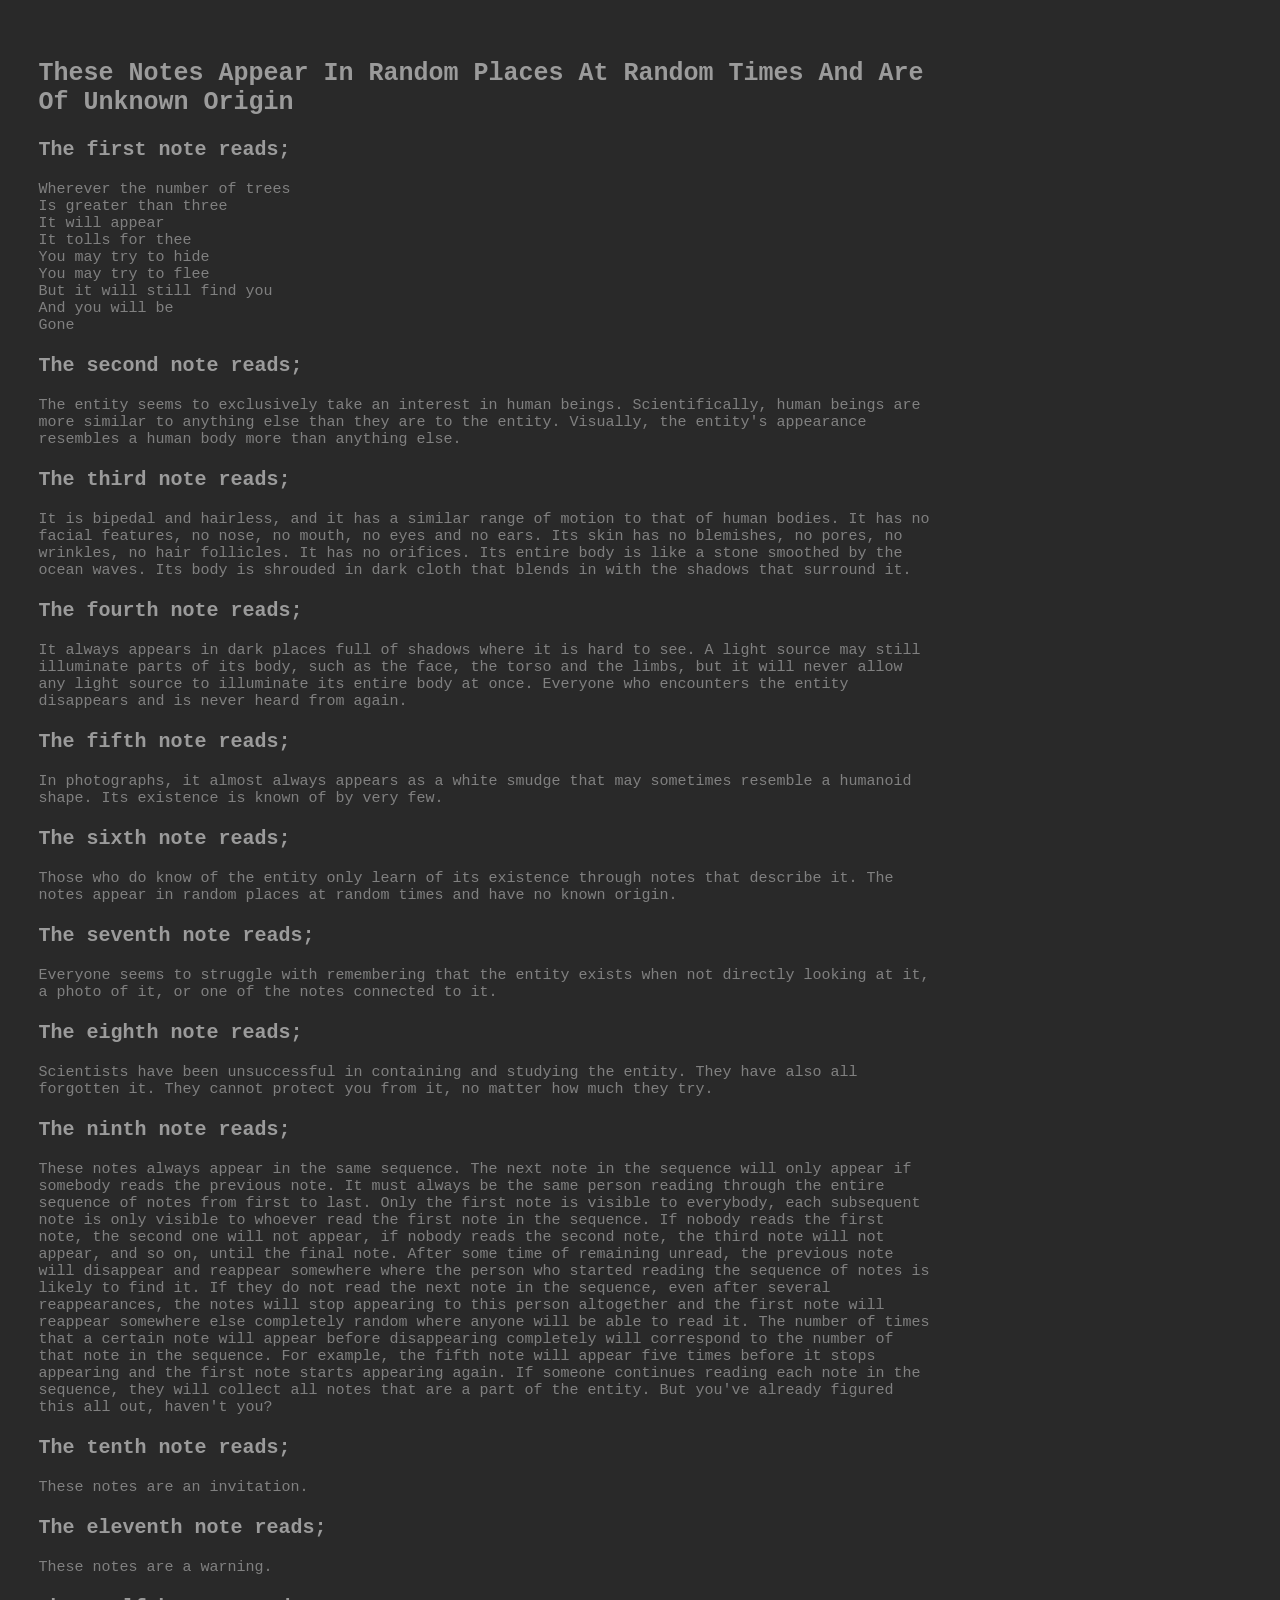
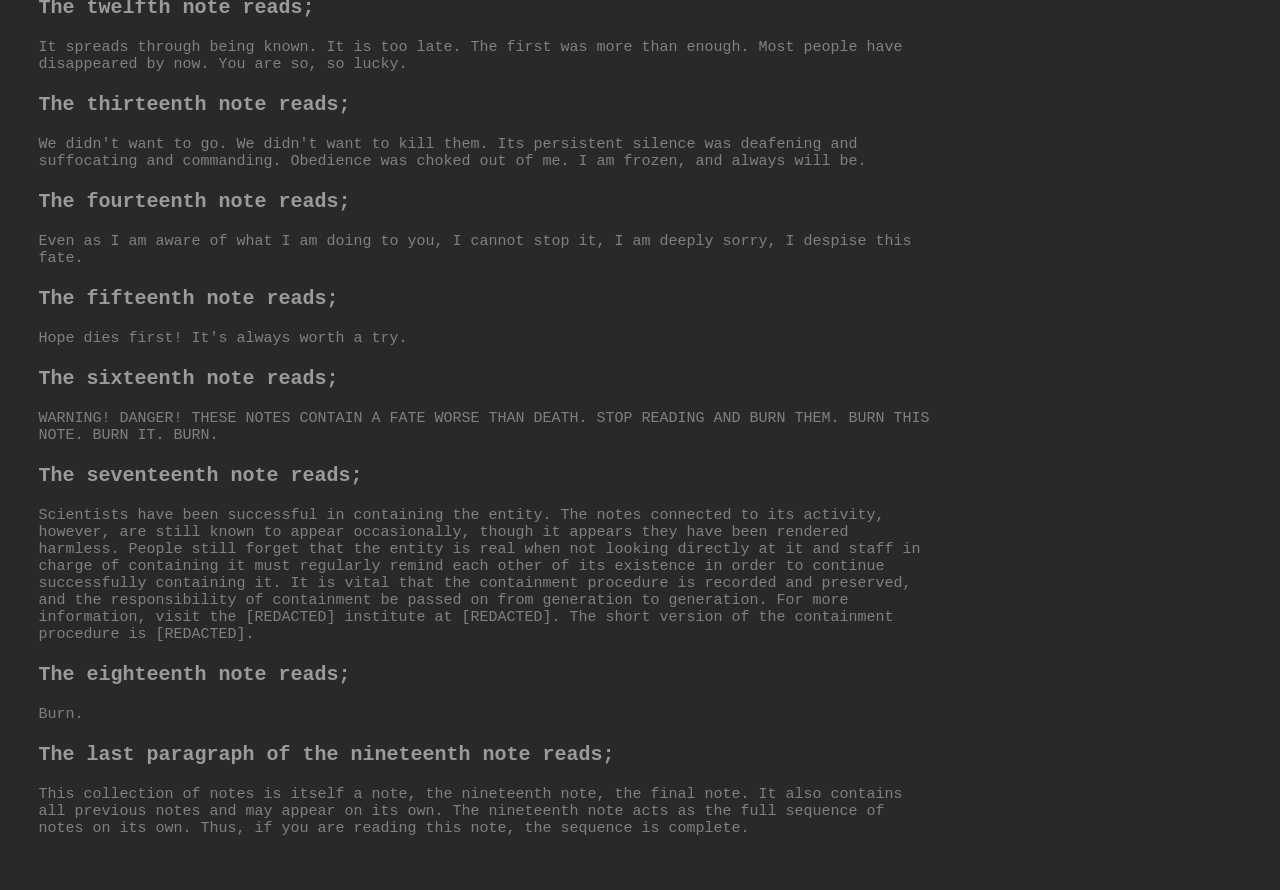
==== anomalous_document_1.html @ 9bd9dafa "First two files added, css file added, landing page added." ====
<!DOCTYPE html>
<html>
    
<head>
<title>The Nineteenth Note</title>
<link rel="stylesheet" href="style_idk.css">
</head>

<body>
<h2>These Notes Appear In Random Places At Random Times And Are Of Unknown Origin</h2>

<h3>The first note reads;</h3>
<p>Wherever the number of trees<br>
Is greater than three<br>
It will appear<br>
It tolls for thee<br>
You may try to hide<br>
You may try to flee<br>
But it will still find you<br>
And you will be<br>
Gone</p>

<h3>The second note reads;</h3>
<p>The entity seems to exclusively take an interest in human beings. Scientifically, human beings are more similar to anything else than they are to the entity. Visually, the entity's appearance resembles a human body more than anything else.</p>

<h3>The third note reads;</h3>
<p>It is bipedal and hairless, and it has a similar range of motion to that of human bodies. It has no facial features, no nose, no mouth, no eyes and no ears. Its skin has no blemishes, no pores, no wrinkles, no hair follicles. It has no orifices. Its entire body is like a stone smoothed by the ocean waves. Its body is shrouded in dark cloth that blends in with the shadows that surround it.</p>

<h3>The fourth note reads;</h3>
<p>It always appears in dark places full of shadows where it is hard to see. A light source may still illuminate parts of its body, such as the face,  the torso and the limbs, but it will never allow any light source to illuminate its entire body at once. Everyone who encounters the entity disappears and is never heard from again.</p>

<h3>The fifth note reads;</h3>
<p>In photographs, it almost always appears as a white smudge that may sometimes resemble a humanoid shape. Its existence is known of by very few.</p>

<h3>The sixth note reads;</h3>
<p>Those who do know of the entity only learn of its existence through notes that describe it. The notes appear in random places at random times and have no known origin.</p>

<h3>The seventh note reads;</h3>
<p>Everyone seems to struggle with remembering that the entity exists when not directly looking at it, a photo of it, or one of the notes connected to it.</p>

<h3>The eighth note reads;</h3>
<p>Scientists have been unsuccessful in containing and studying the entity. They have also all forgotten it. They cannot protect you from it, no matter how much they try.</p>

<h3>The ninth note reads;</h3>
<p>These notes always appear in the same sequence. The next note in the sequence will only appear if somebody reads the previous note. It must always be the same person reading through the entire sequence of notes from first to last. Only the first note is visible to everybody, each subsequent note is only visible to whoever read the first note in the sequence. If nobody reads the first note, the second one will not appear, if nobody reads the second note, the third note will not appear, and so on, until the final note. After some time of remaining unread, the previous note will disappear and reappear somewhere where the person who started reading the sequence of notes is likely to find it. If they do not read the next note in the sequence, even after several reappearances, the notes will stop appearing to this person altogether and the first note will reappear somewhere else completely random where anyone will be able to read it. The number of times that a certain note will appear before disappearing completely will correspond to the number of that note in the sequence. For example, the fifth note will appear five times before it stops appearing and the first note starts appearing again. If someone continues reading each note in the sequence, they will collect all notes that are a part of the entity. But you've already figured this all out, haven't you?</p>

<h3>The tenth note reads;</h3>
<p>These notes are an invitation.</p>

<h3>The eleventh note reads;</h3>
<p>These notes are a warning.</p>

<h3>The twelfth note reads;</h3>
<p>It spreads through being known. It is too late. The first was more than enough. Most people have disappeared by now. You are so, so lucky.</p>

<h3>The thirteenth note reads;</h3>
<p>We didn't want to go. We didn't want to kill them. Its persistent silence was deafening and suffocating and commanding. Obedience was choked out of me. I am frozen, and always will be.</p>

<h3>The fourteenth note reads;</h3>
<p>Even as I am aware of what I am doing to you, I cannot stop it, I am deeply sorry, I despise this fate.</p>

<h3>The fifteenth note reads;</h3>
<p>Hope dies first! It's always worth a try.</p>

<h3>The sixteenth note reads;</h3>
<p>WARNING! DANGER! THESE NOTES CONTAIN A FATE WORSE THAN DEATH. STOP READING AND BURN THEM. BURN THIS NOTE. BURN IT. BURN.</p>

<h3>The seventeenth note reads;</h3>
<p>Scientists have been successful in containing the entity. The notes connected to its activity, however, are still known to appear occasionally, though it appears they have been rendered harmless. People still forget that the entity is real when not looking directly at it and staff in charge of containing it must regularly remind each other of its existence in order to continue successfully containing it. It is vital that the containment procedure is recorded and preserved, and the responsibility of containment be passed on from generation to generation. For more information, visit the [REDACTED] institute at [REDACTED]. The short version of the containment procedure is [REDACTED].</p>

<h3>The eighteenth note reads;</h3>
<p>Burn.</p>

<h3>The last paragraph of the nineteenth note reads;</h3>
<p>This collection of notes is itself a note, the nineteenth note, the final note. It also contains all previous notes and may appear on its own. The nineteenth note acts as the full sequence of notes on its own. Thus, if you are reading this note, the sequence is complete.</p>

</body>

</html>
---- style_idk.css ----
body {
  background-color: #292929;
  margin: 2%;
  text-align: left;
  width: 70%;
  padding: 1%;
}

h1 {
  color: #9b9b9b;
  font-family: 'Courier New', Courier, monospace;
  font-size: 30px;
}

h2 {
  color: #9b9b9b;
  font-family: 'Courier New', Courier, monospace;
  font-size: 25px;
}

h3 {
  color: #9b9b9b;
  font-family: 'Courier New', Courier, monospace;
  font-size: 20px;
}

p {
  color: #808080;  
  font-family: 'Courier New', Courier, monospace;
  font-size: 15px;
}

/* unvisited link */
a:link {
  color: #c2c2c2;
}

/* visited link */
a:visited {
  color: #868686;
  font-weight: italic;
}

/* mouse over link */
a:hover {
  color: #ffffff;
  text-decoration: underline;
  font-weight: bold;
}

/* selected link */
a:active {
  color: #ffffff;
  text-decoration: underline;
  font-weight: bold;
}
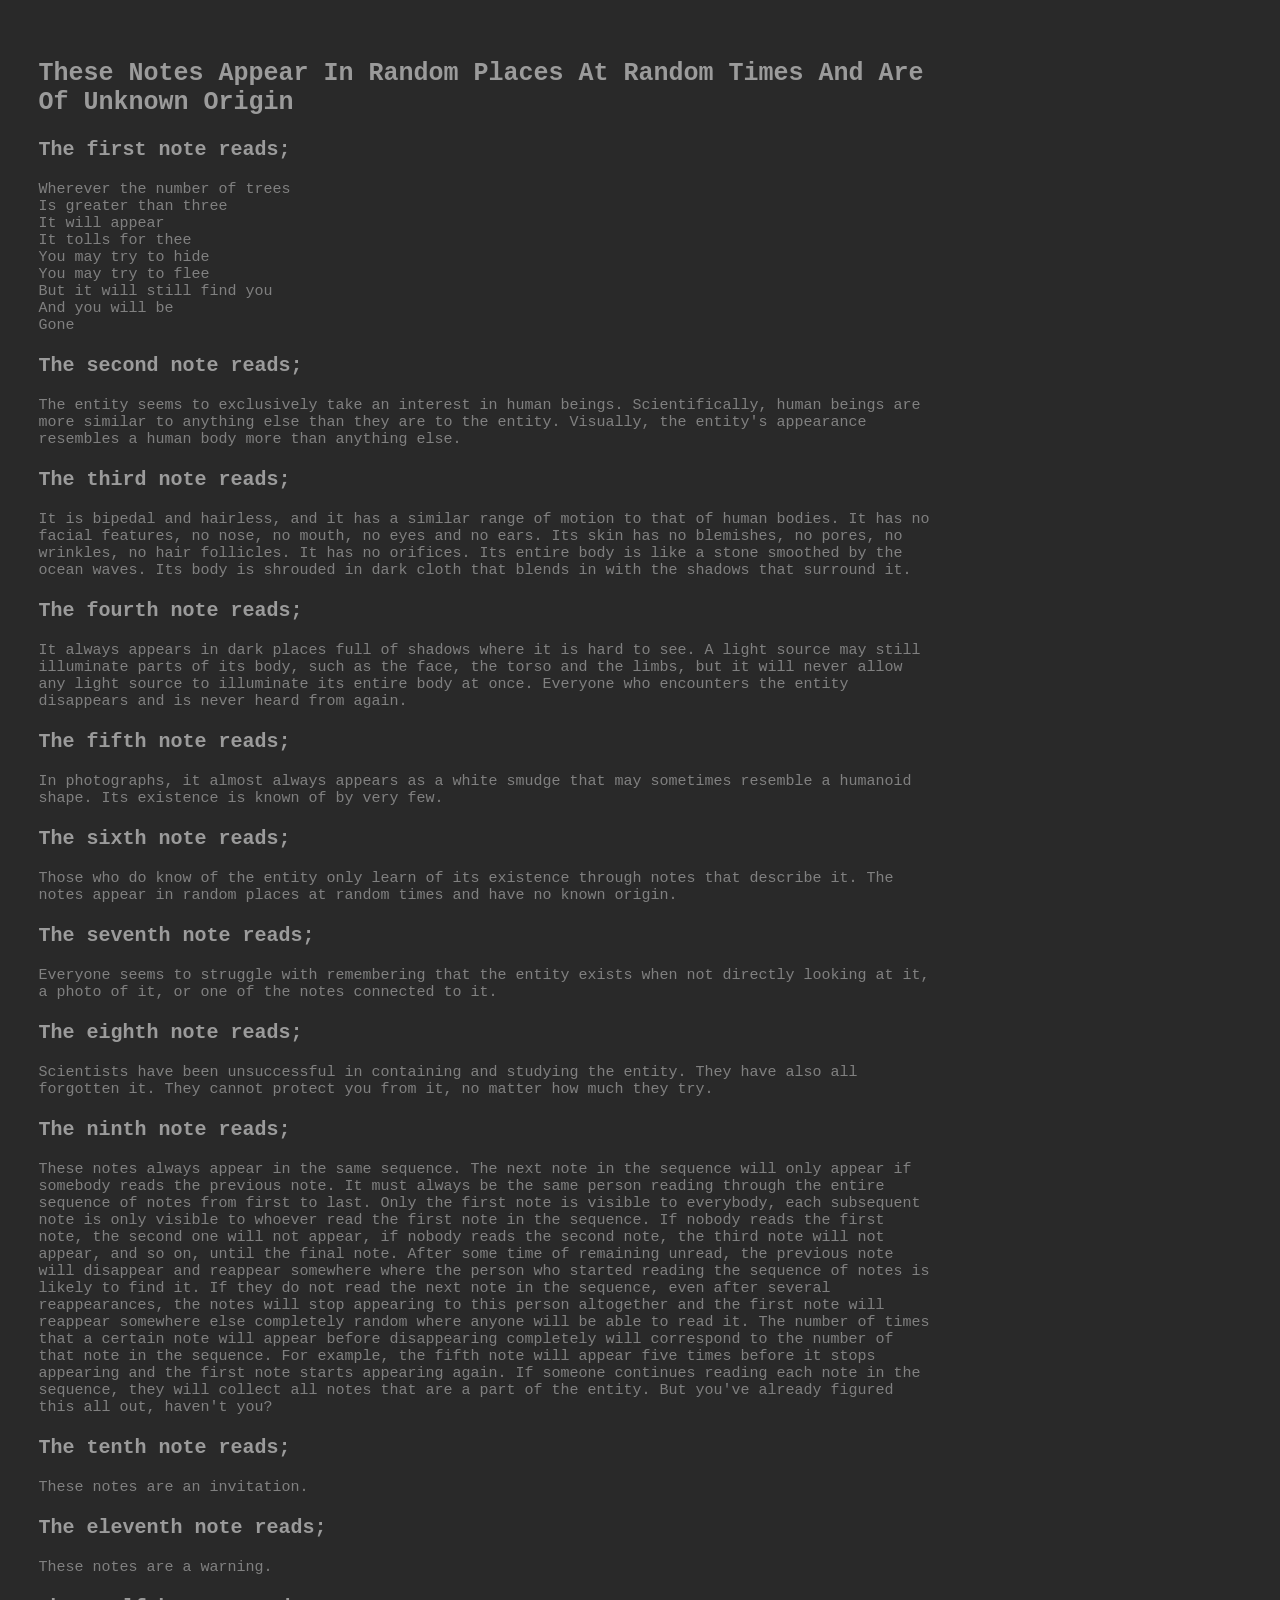
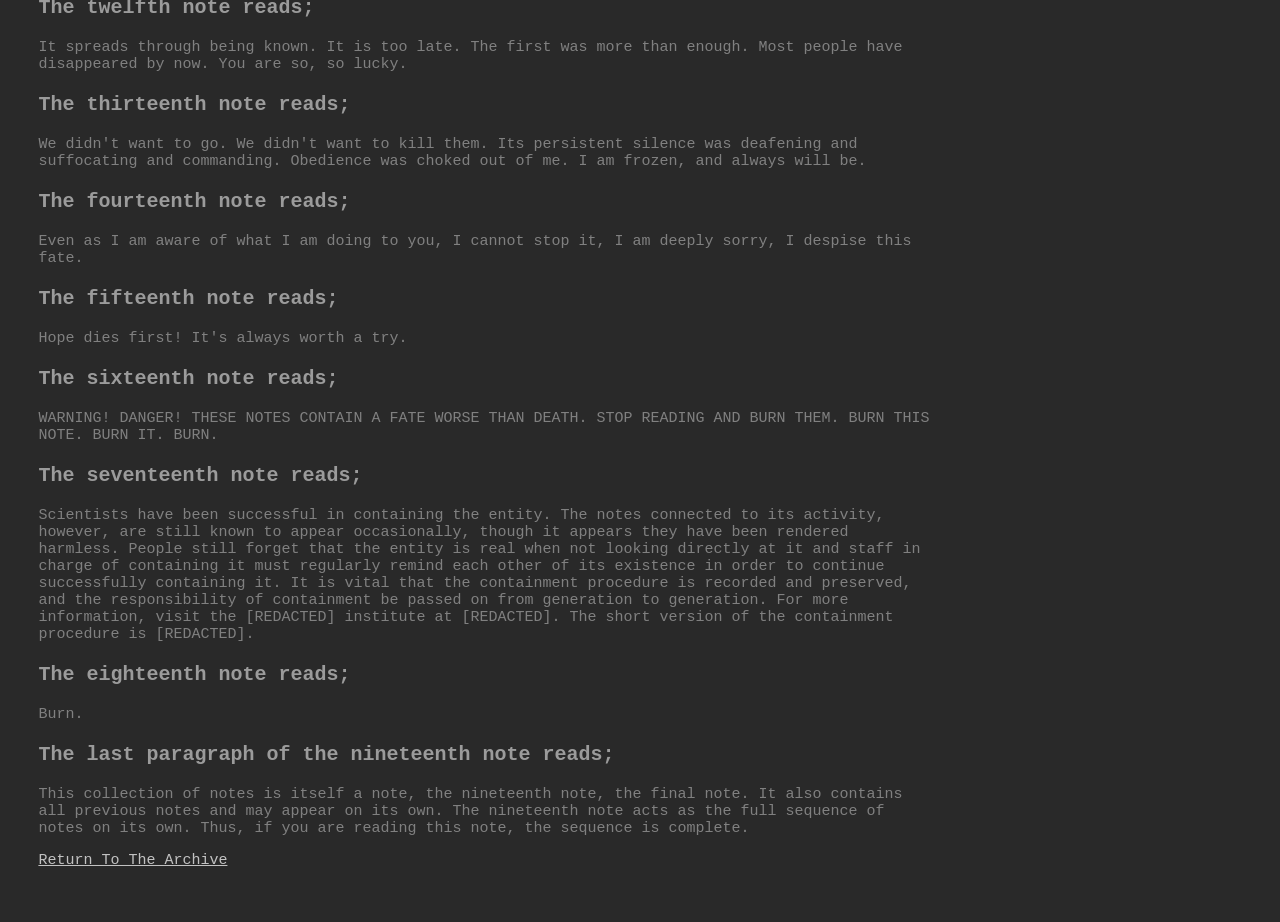
==== commit c2cb57c2: "Added back links, removed test link." ====
--- a/anomalous_document_1.html
+++ b/anomalous_document_1.html
@@ -74,6 +74,8 @@
 <h3>The last paragraph of the nineteenth note reads;</h3>
 <p>This collection of notes is itself a note, the nineteenth note, the final note. It also contains all previous notes and may appear on its own. The nineteenth note acts as the full sequence of notes on its own. Thus, if you are reading this note, the sequence is complete.</p>
 
+<p><a href="index.html">Return To The Archive</a></p>
+
 </body>
 
 </html>
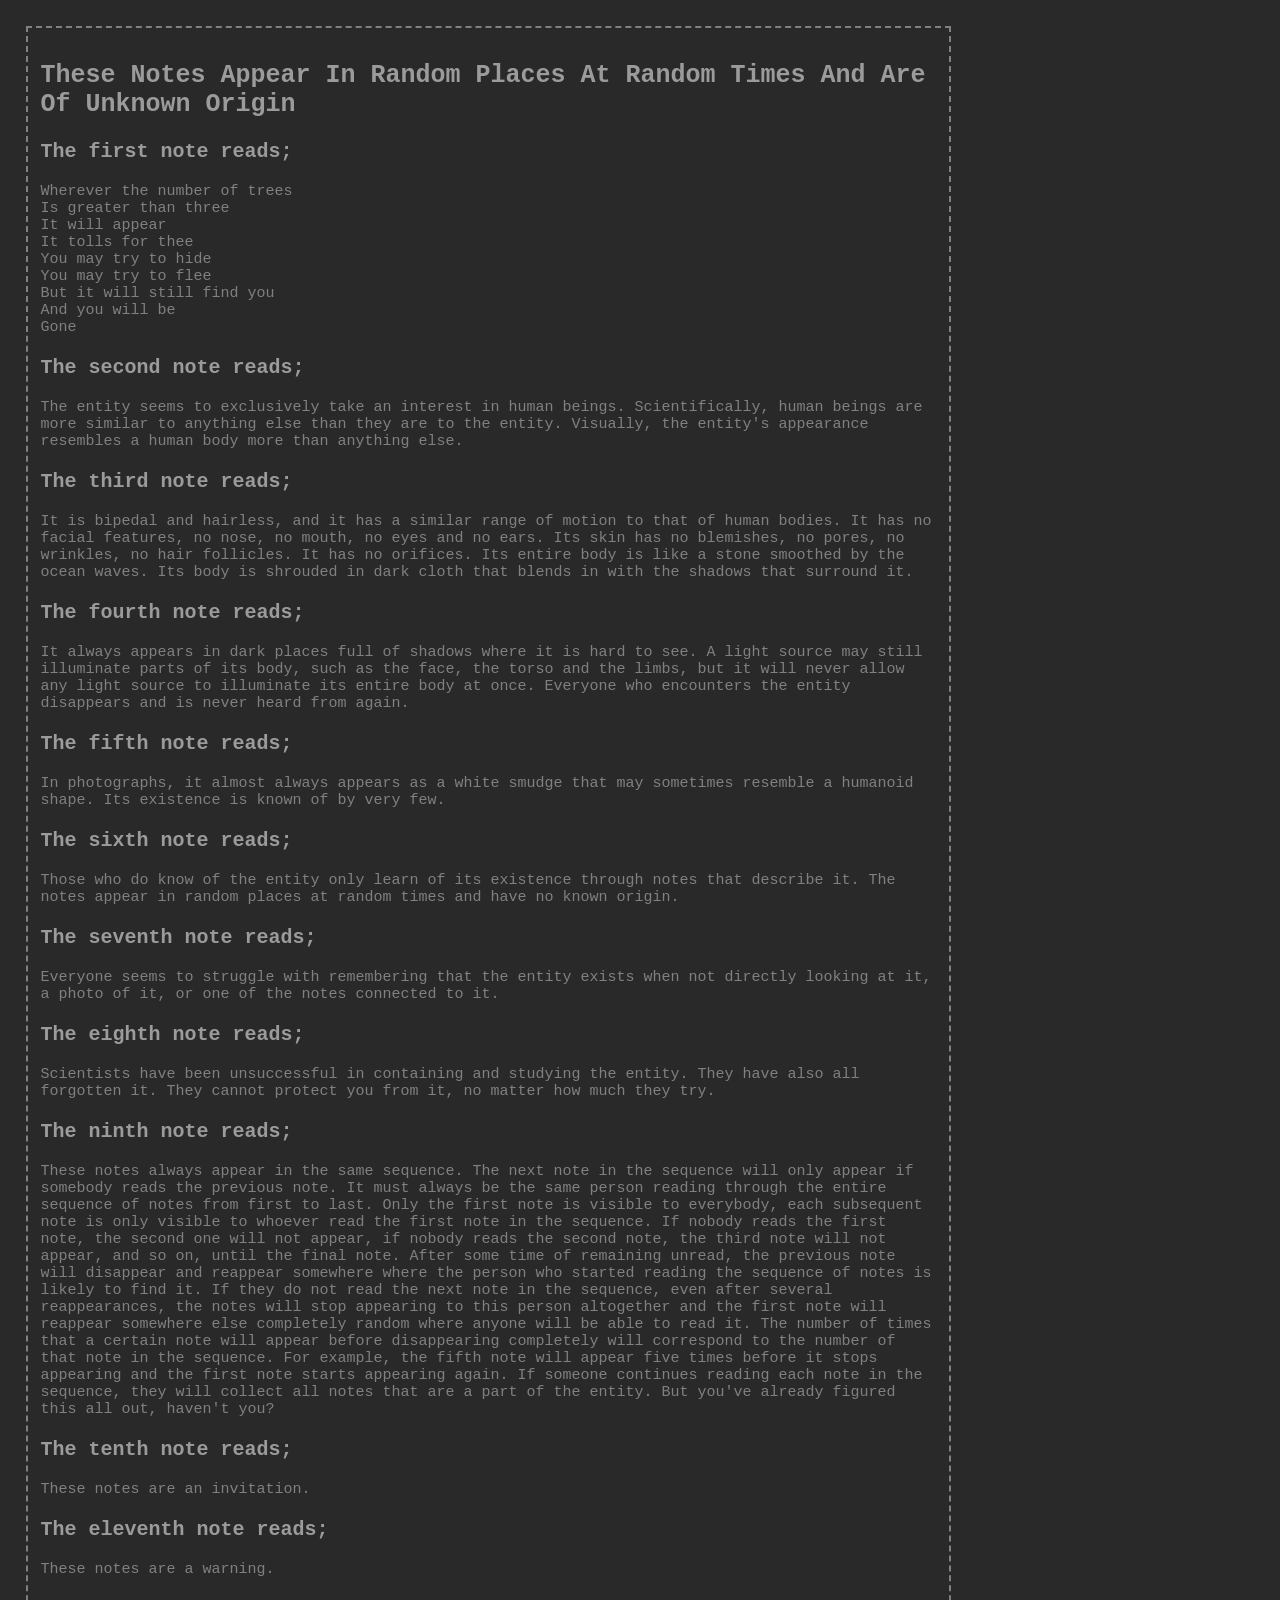
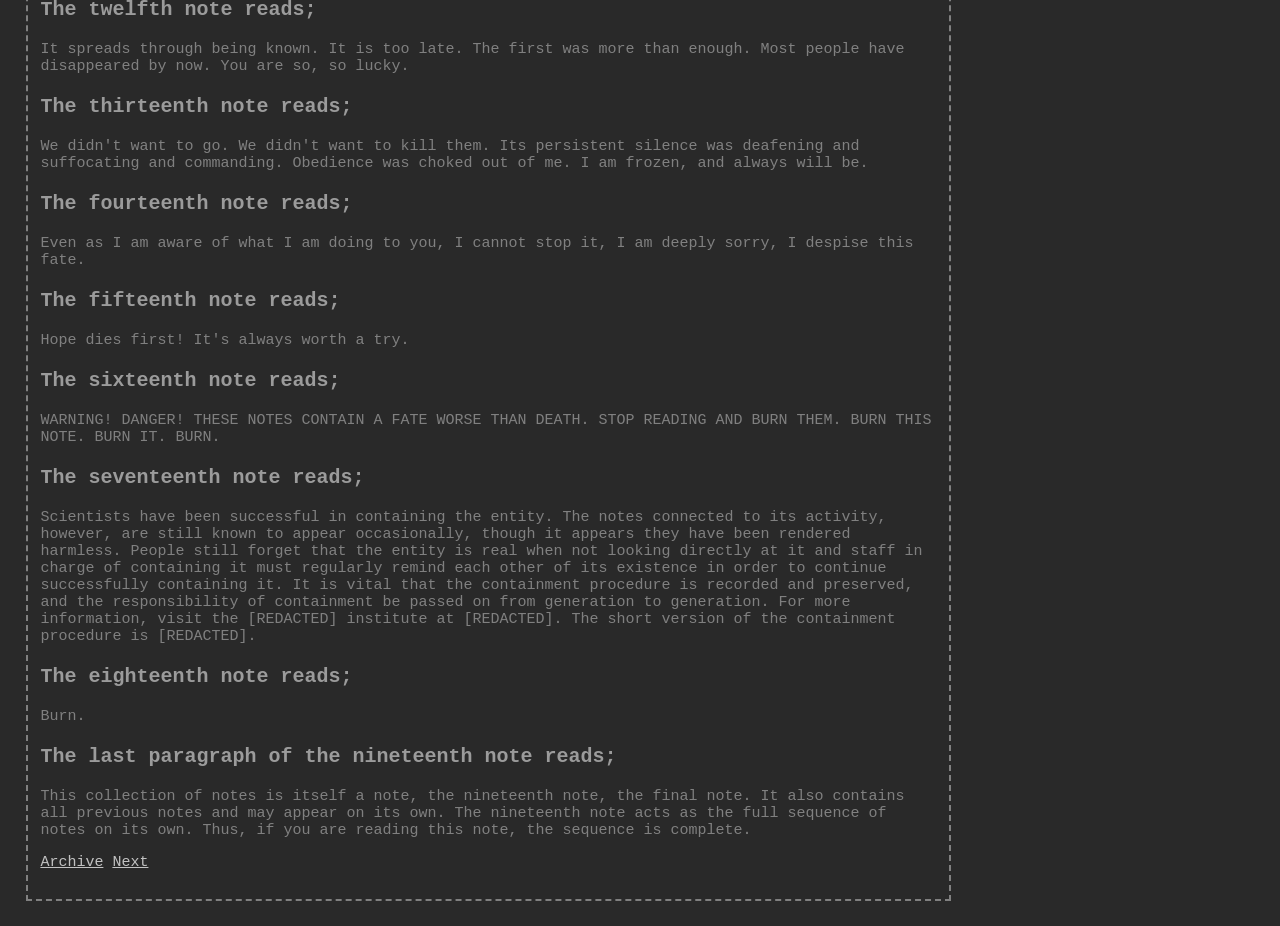
==== commit 18b8ab2a: "Added 'next' and 'previous' links, shortened the name of the backlink." ====
--- a/anomalous_document_1.html
+++ b/anomalous_document_1.html
@@ -74,7 +74,7 @@
 <h3>The last paragraph of the nineteenth note reads;</h3>
 <p>This collection of notes is itself a note, the nineteenth note, the final note. It also contains all previous notes and may appear on its own. The nineteenth note acts as the full sequence of notes on its own. Thus, if you are reading this note, the sequence is complete.</p>
 
-<p><a href="index.html">Return To The Archive</a></p>
+<p><a href="index.html">Archive</a> <a href="anomalous_document_2.html">Next</a></p>
 
 </body>
 
--- a/style_idk.css
+++ b/style_idk.css
@@ -2,8 +2,13 @@
   background-color: #292929;
   margin: 2%;
   text-align: left;
-  width: 70%;
+  width: 90%;
   padding: 1%;
+  border: 2px dashed #808080;
+}
+
+.index {
+    width: 90%;
 }
 
 h1 {
@@ -38,7 +43,6 @@
 /* visited link */
 a:visited {
   color: #868686;
-  font-weight: italic;
 }
 
 /* mouse over link */
@@ -53,4 +57,35 @@
   color: #ffffff;
   text-decoration: underline;
   font-weight: bold;
-}+}
+
+/* For Larger Screens */
+@media screen and (min-width: 900px) {
+    body {
+        margin: 2%;
+        text-align: left;
+        width: 70%;
+        padding: 1%;
+    }
+
+    .index {
+        width: 40%;
+    }
+
+    h1 {
+        font-size: 30px;
+    }
+
+    h2 {
+        font-size: 25px;
+    }
+
+    h3 {
+        font-size: 20px;
+    }
+
+    p {
+        font-size: 15px;
+    }
+}
+
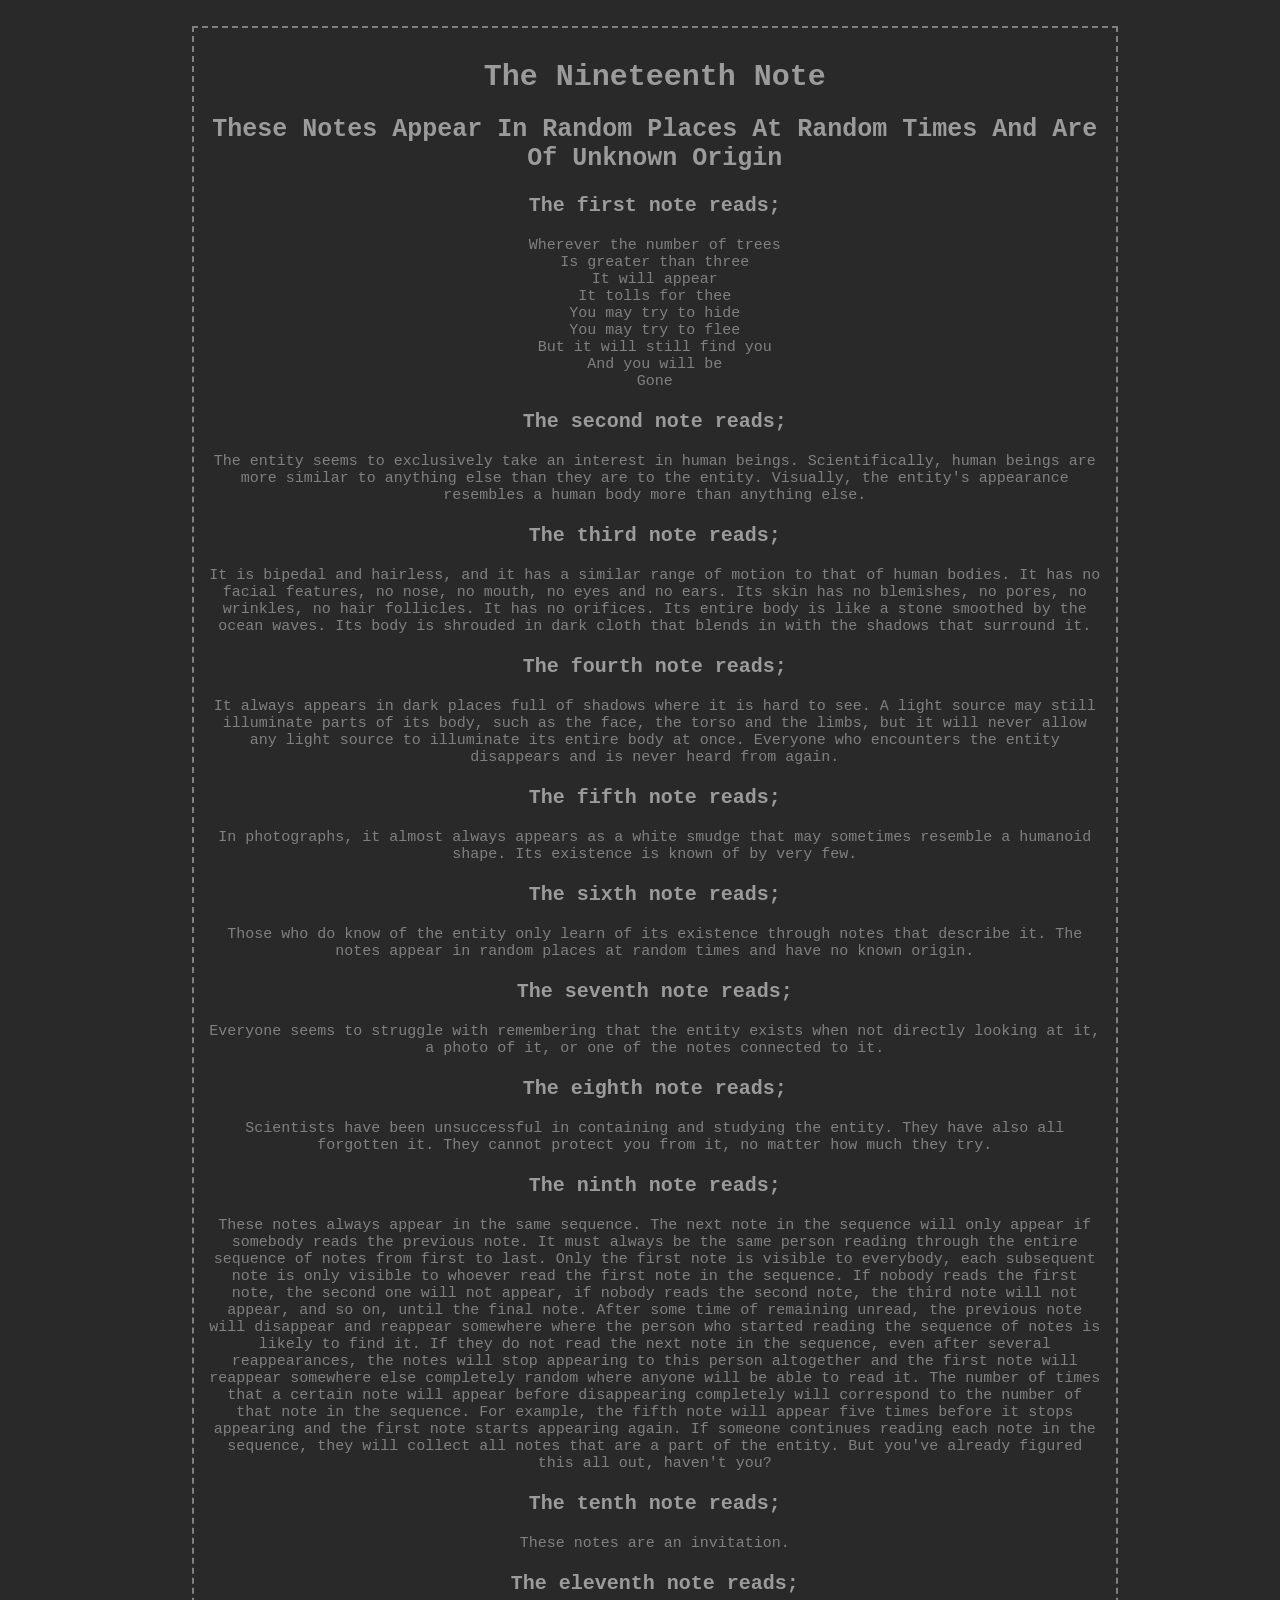
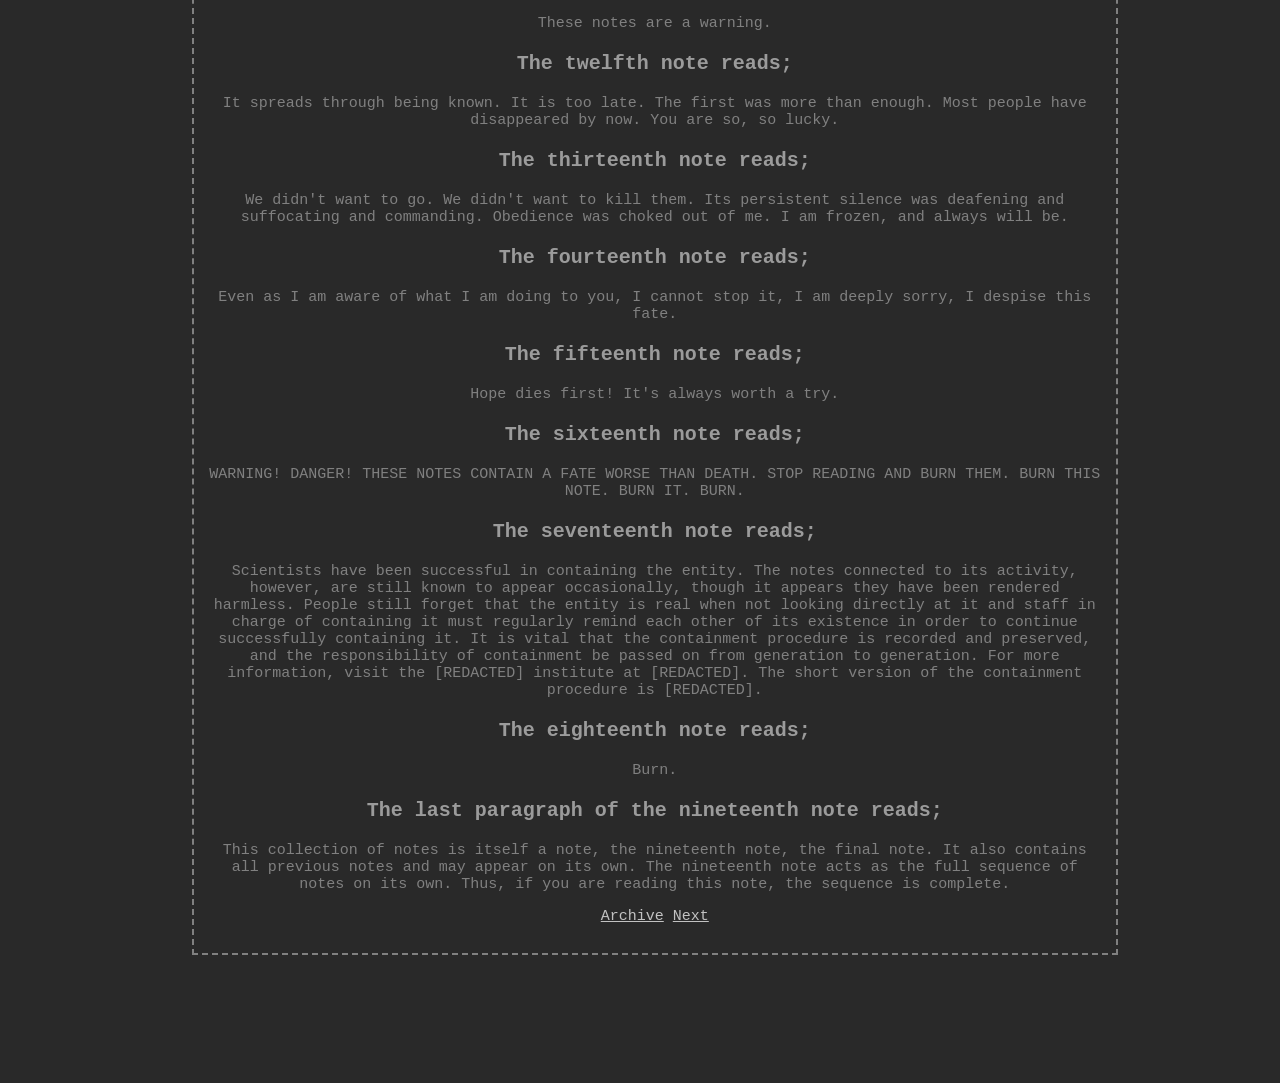
==== commit 12bab69e: "edited text content" ====
--- a/anomalous_document_1.html
+++ b/anomalous_document_1.html
@@ -2,11 +2,15 @@
 <html>
     
 <head>
+<meta charset="UTF-8">
+<meta name="viewport" content="width=device-width, initial-scale=1.0">
 <title>The Nineteenth Note</title>
 <link rel="stylesheet" href="style_idk.css">
 </head>
 
 <body>
+<h1>The Nineteenth Note</h1>
+
 <h2>These Notes Appear In Random Places At Random Times And Are Of Unknown Origin</h2>
 
 <h3>The first note reads;</h3>
--- a/style_idk.css
+++ b/style_idk.css
@@ -1,9 +1,10 @@
+/* For Smaller Screens (Default) */
 body {
   background-color: #292929;
   margin: 2%;
   text-align: left;
   width: 90%;
-  padding: 1%;
+  padding: 2%;
   border: 2px dashed #808080;
 }
 
@@ -14,13 +15,13 @@
 h1 {
   color: #9b9b9b;
   font-family: 'Courier New', Courier, monospace;
-  font-size: 30px;
+  font-size: 25px;
 }
 
 h2 {
   color: #9b9b9b;
   font-family: 'Courier New', Courier, monospace;
-  font-size: 25px;
+  font-size: 20px;
 }
 
 h3 {
@@ -59,17 +60,32 @@
   font-weight: bold;
 }
 
+li {
+  color: #808080;  
+  font-family: 'Courier New', Courier, monospace;
+  font-size: 15px;
+}
+
+ol {
+    list-style-position: inside;
+    margin: 0;
+    padding: 0;
+}
+
 /* For Larger Screens */
-@media screen and (min-width: 900px) {
+@media screen and (min-width: 1200px) and (min-height: 900px) {
     body {
-        margin: 2%;
-        text-align: left;
+        margin-top: 2%;
+        margin-left: 15%;
+        margin-bottom: 10%;
         width: 70%;
         padding: 1%;
+        text-align: center;
     }
 
     .index {
         width: 40%;
+        margin-left: 30%;
     }
 
     h1 {
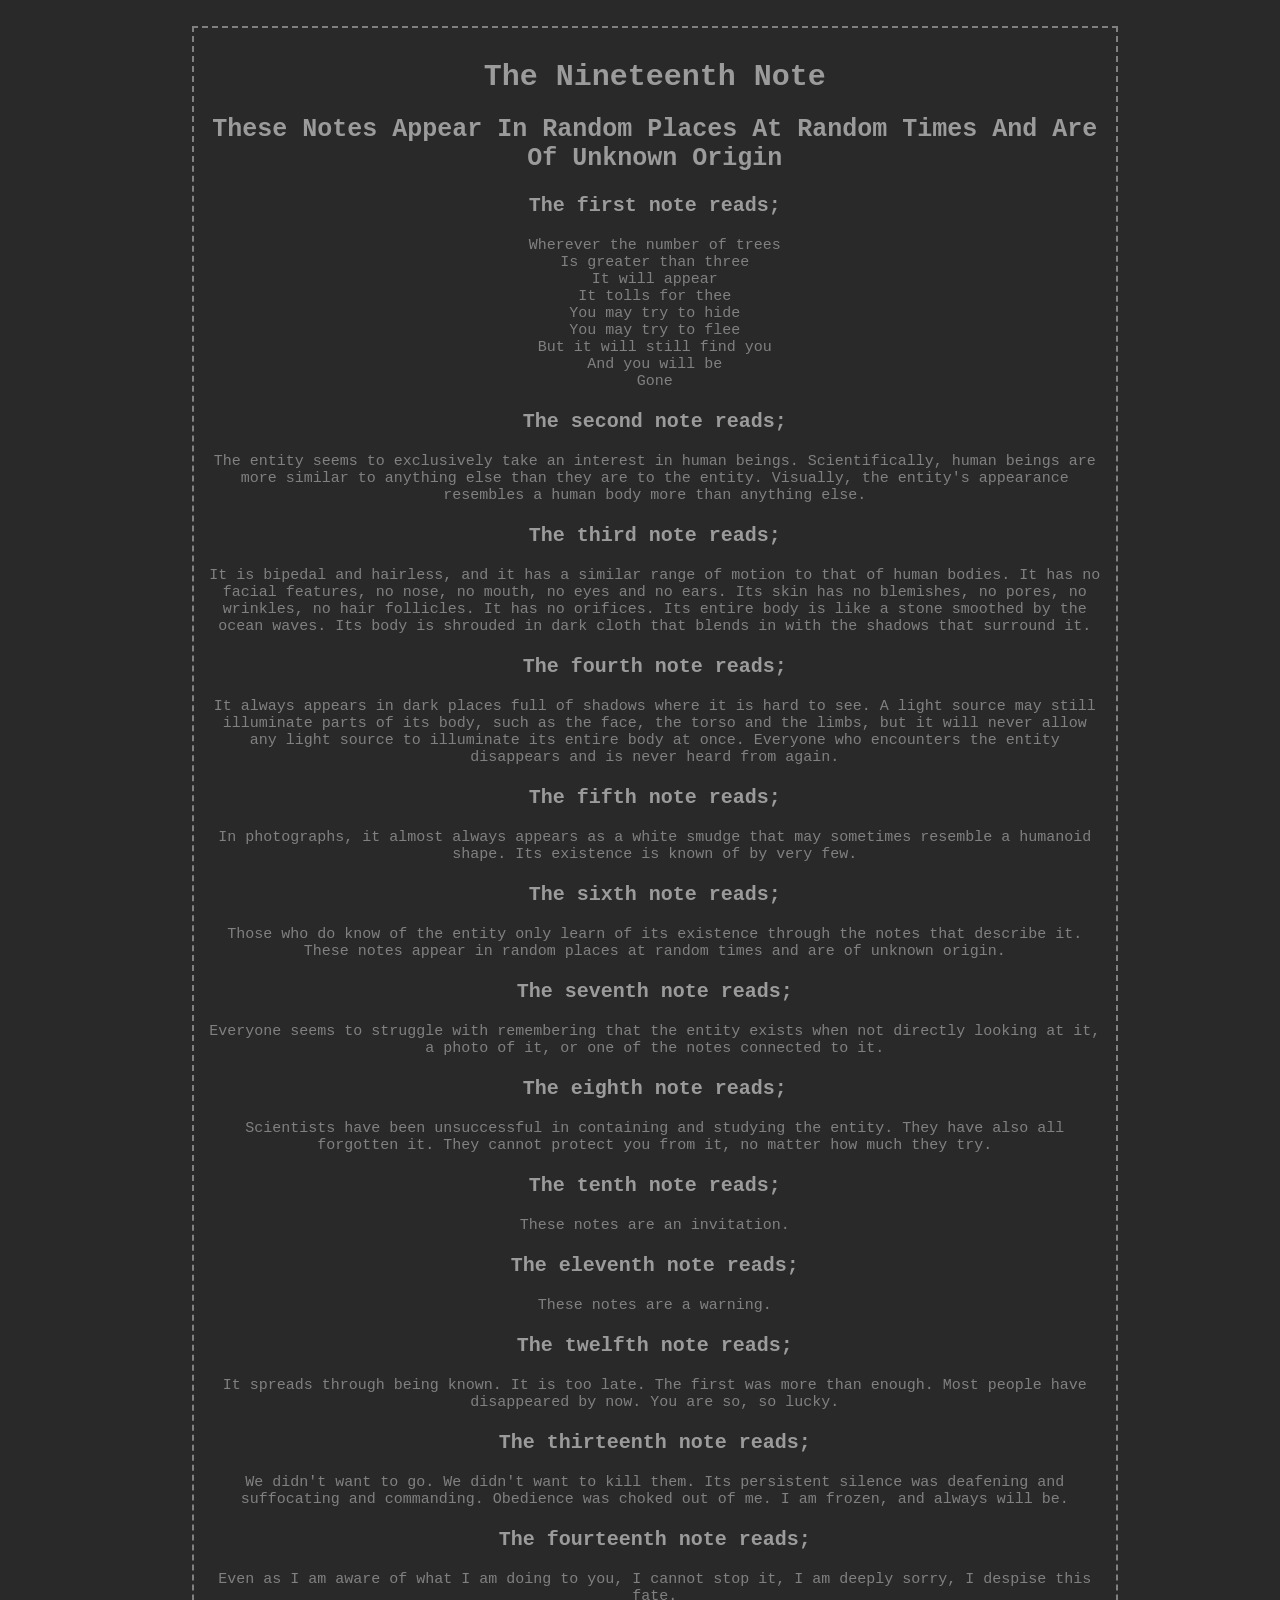
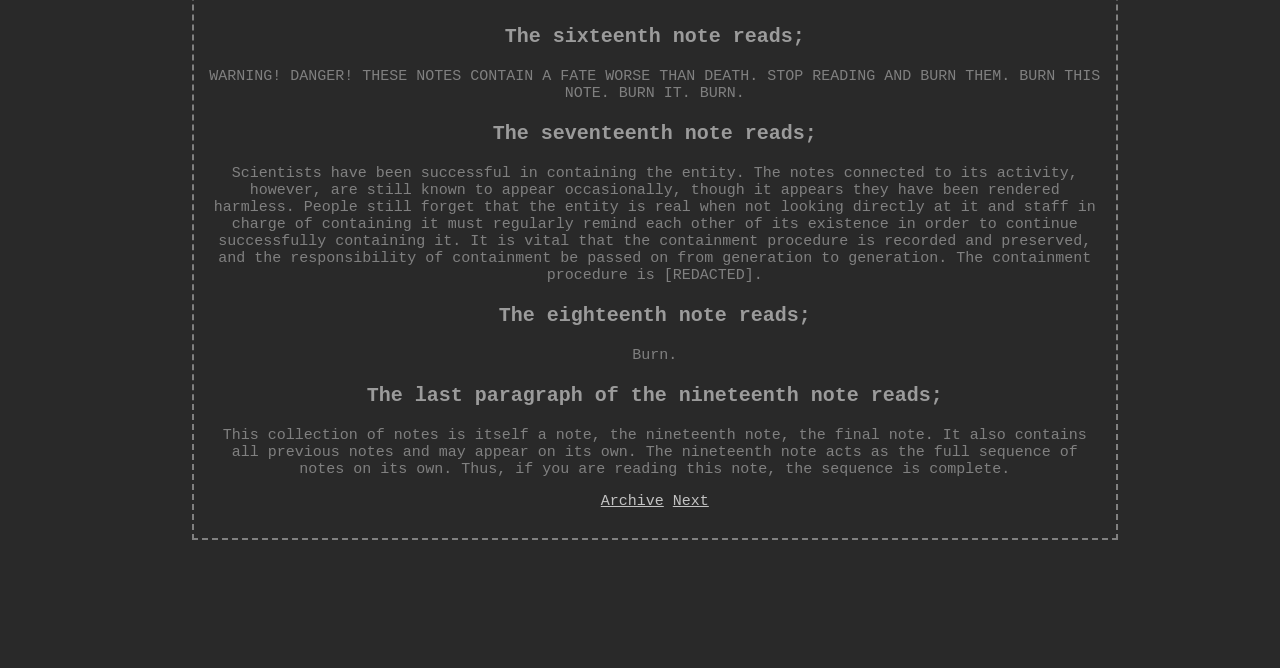
==== commit ec4cf426: "Changing text content, shortening certain story elements, still need to relabel the notes numbers" ====
--- a/anomalous_document_1.html
+++ b/anomalous_document_1.html
@@ -37,16 +37,13 @@
 <p>In photographs, it almost always appears as a white smudge that may sometimes resemble a humanoid shape. Its existence is known of by very few.</p>
 
 <h3>The sixth note reads;</h3>
-<p>Those who do know of the entity only learn of its existence through notes that describe it. The notes appear in random places at random times and have no known origin.</p>
+<p>Those who do know of the entity only learn of its existence through the notes that describe it. These notes appear in random places at random times and are of unknown origin.</p>
 
 <h3>The seventh note reads;</h3>
 <p>Everyone seems to struggle with remembering that the entity exists when not directly looking at it, a photo of it, or one of the notes connected to it.</p>
 
 <h3>The eighth note reads;</h3>
 <p>Scientists have been unsuccessful in containing and studying the entity. They have also all forgotten it. They cannot protect you from it, no matter how much they try.</p>
-
-<h3>The ninth note reads;</h3>
-<p>These notes always appear in the same sequence. The next note in the sequence will only appear if somebody reads the previous note. It must always be the same person reading through the entire sequence of notes from first to last. Only the first note is visible to everybody, each subsequent note is only visible to whoever read the first note in the sequence. If nobody reads the first note, the second one will not appear, if nobody reads the second note, the third note will not appear, and so on, until the final note. After some time of remaining unread, the previous note will disappear and reappear somewhere where the person who started reading the sequence of notes is likely to find it. If they do not read the next note in the sequence, even after several reappearances, the notes will stop appearing to this person altogether and the first note will reappear somewhere else completely random where anyone will be able to read it. The number of times that a certain note will appear before disappearing completely will correspond to the number of that note in the sequence. For example, the fifth note will appear five times before it stops appearing and the first note starts appearing again. If someone continues reading each note in the sequence, they will collect all notes that are a part of the entity. But you've already figured this all out, haven't you?</p>
 
 <h3>The tenth note reads;</h3>
 <p>These notes are an invitation.</p>
@@ -63,14 +60,11 @@
 <h3>The fourteenth note reads;</h3>
 <p>Even as I am aware of what I am doing to you, I cannot stop it, I am deeply sorry, I despise this fate.</p>
 
-<h3>The fifteenth note reads;</h3>
-<p>Hope dies first! It's always worth a try.</p>
-
 <h3>The sixteenth note reads;</h3>
 <p>WARNING! DANGER! THESE NOTES CONTAIN A FATE WORSE THAN DEATH. STOP READING AND BURN THEM. BURN THIS NOTE. BURN IT. BURN.</p>
 
 <h3>The seventeenth note reads;</h3>
-<p>Scientists have been successful in containing the entity. The notes connected to its activity, however, are still known to appear occasionally, though it appears they have been rendered harmless. People still forget that the entity is real when not looking directly at it and staff in charge of containing it must regularly remind each other of its existence in order to continue successfully containing it. It is vital that the containment procedure is recorded and preserved, and the responsibility of containment be passed on from generation to generation. For more information, visit the [REDACTED] institute at [REDACTED]. The short version of the containment procedure is [REDACTED].</p>
+<p>Scientists have been successful in containing the entity. The notes connected to its activity, however, are still known to appear occasionally, though it appears they have been rendered harmless. People still forget that the entity is real when not looking directly at it and staff in charge of containing it must regularly remind each other of its existence in order to continue successfully containing it. It is vital that the containment procedure is recorded and preserved, and the responsibility of containment be passed on from generation to generation. The containment procedure is [REDACTED].</p>
 
 <h3>The eighteenth note reads;</h3>
 <p>Burn.</p>
--- a/style_idk.css
+++ b/style_idk.css
@@ -1,7 +1,7 @@
 /* For Smaller Screens (Default) */
 body {
   background-color: #292929;
-  margin: 2%;
+  margin: 2% auto;
   text-align: left;
   width: 90%;
   padding: 2%;
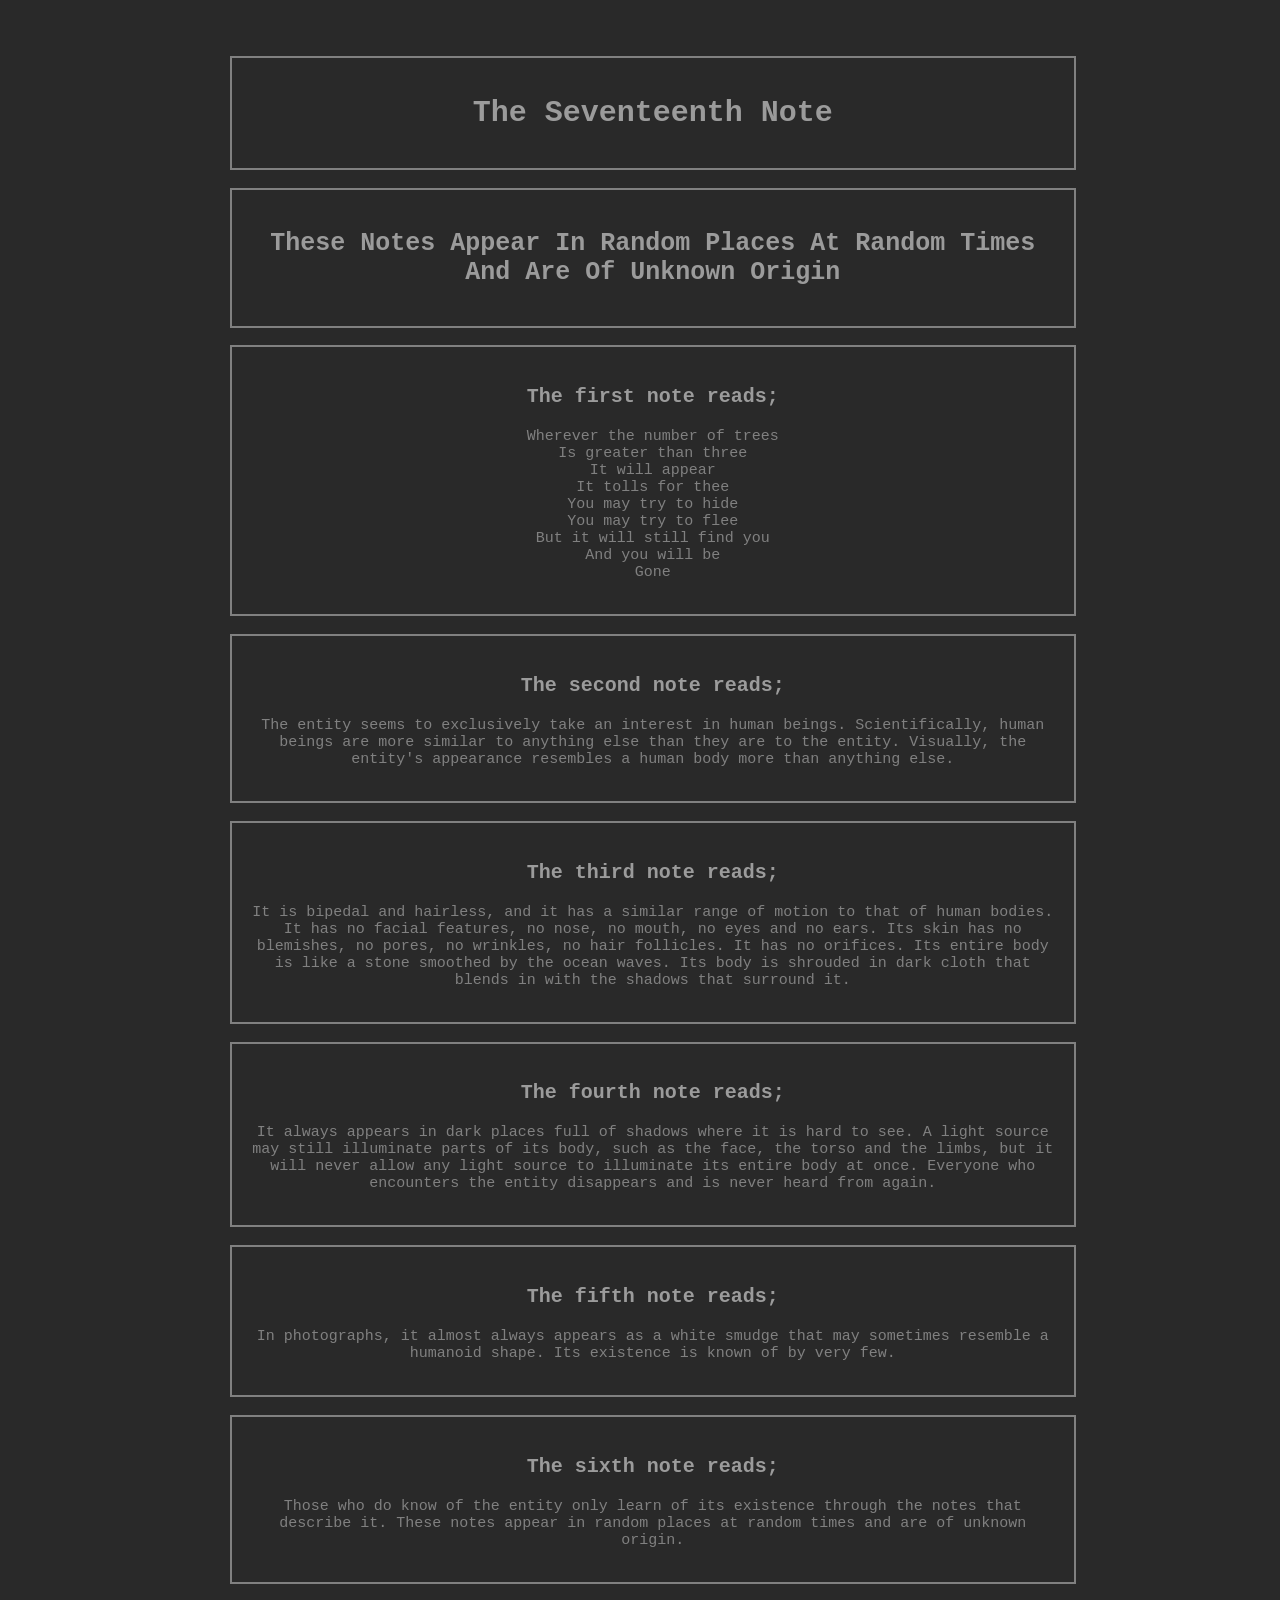
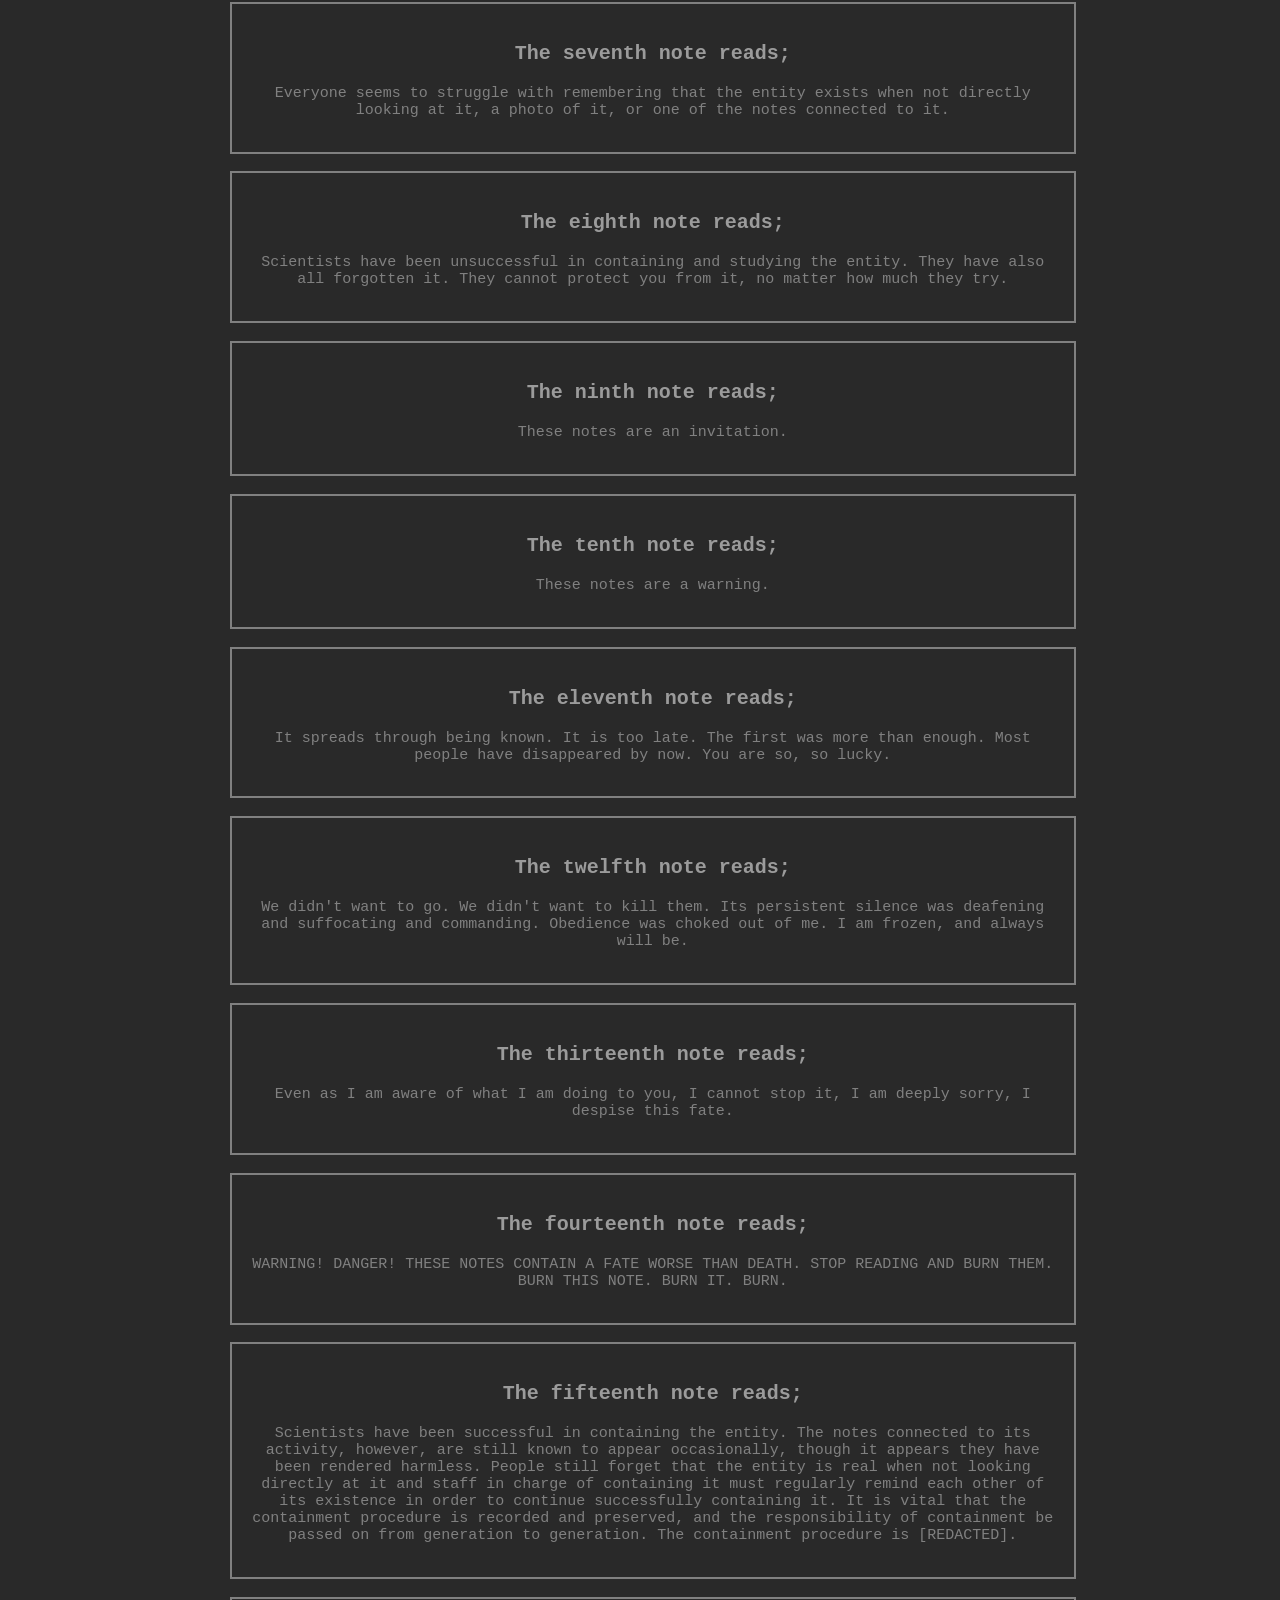
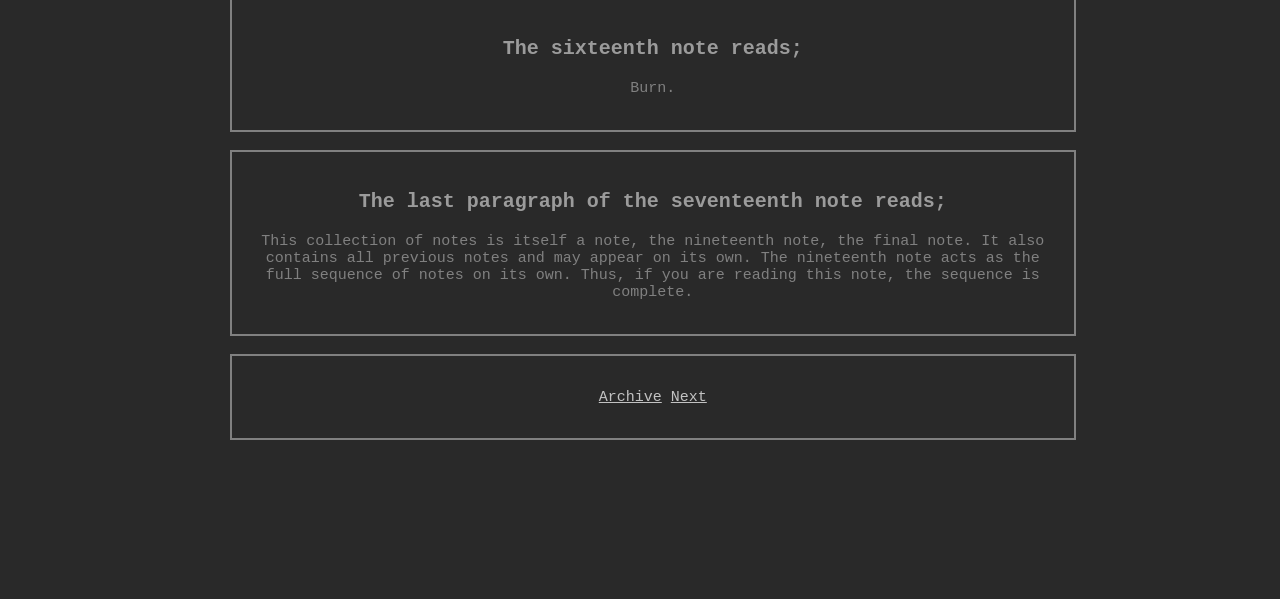
==== commit 6bc02c16: "Changed text content, shortened t he story" ====
--- a/anomalous_document_1.html
+++ b/anomalous_document_1.html
@@ -4,16 +4,16 @@
 <head>
 <meta charset="UTF-8">
 <meta name="viewport" content="width=device-width, initial-scale=1.0">
-<title>The Nineteenth Note</title>
+<title>The Seventeenth Note</title>
 <link rel="stylesheet" href="style_idk.css">
 </head>
 
 <body>
-<h1>The Nineteenth Note</h1>
+<div><h1>The Seventeenth Note</h1></div>
 
-<h2>These Notes Appear In Random Places At Random Times And Are Of Unknown Origin</h2>
+<div><h2>These Notes Appear In Random Places At Random Times And Are Of Unknown Origin</h2></div>
 
-<h3>The first note reads;</h3>
+<div><h3>The first note reads;</h3>
 <p>Wherever the number of trees<br>
 Is greater than three<br>
 It will appear<br>
@@ -22,58 +22,103 @@
 You may try to flee<br>
 But it will still find you<br>
 And you will be<br>
-Gone</p>
+Gone</p></div>
 
-<h3>The second note reads;</h3>
-<p>The entity seems to exclusively take an interest in human beings. Scientifically, human beings are more similar to anything else than they are to the entity. Visually, the entity's appearance resembles a human body more than anything else.</p>
+<div>
+    <h3>The second note reads;</h3>
+    <p>The entity seems to exclusively take an interest in human beings. 
+        Scientifically, human beings are more similar to anything else than they are to the entity. 
+        Visually, the entity's appearance resembles a human body more than anything else.</p>
+</div>
 
-<h3>The third note reads;</h3>
-<p>It is bipedal and hairless, and it has a similar range of motion to that of human bodies. It has no facial features, no nose, no mouth, no eyes and no ears. Its skin has no blemishes, no pores, no wrinkles, no hair follicles. It has no orifices. Its entire body is like a stone smoothed by the ocean waves. Its body is shrouded in dark cloth that blends in with the shadows that surround it.</p>
+<div>
+    <h3>The third note reads;</h3>
+    <p>It is bipedal and hairless, and it has a similar range of motion to that of human bodies. 
+        It has no facial features, no nose, no mouth, no eyes and no ears. 
+        Its skin has no blemishes, no pores, no wrinkles, no hair follicles. 
+        It has no orifices. Its entire body is like a stone smoothed by the ocean waves. 
+        Its body is shrouded in dark cloth that blends in with the shadows that surround it.</p>
+</div>
 
-<h3>The fourth note reads;</h3>
-<p>It always appears in dark places full of shadows where it is hard to see. A light source may still illuminate parts of its body, such as the face,  the torso and the limbs, but it will never allow any light source to illuminate its entire body at once. Everyone who encounters the entity disappears and is never heard from again.</p>
+<div>
+    <h3>The fourth note reads;</h3>
+    <p>It always appears in dark places full of shadows where it is hard to see. 
+        A light source may still illuminate parts of its body, such as the face,  the torso and the limbs, 
+        but it will never allow any light source to illuminate its entire body at once. 
+        Everyone who encounters the entity disappears and is never heard from again.</p>
+</div>
 
-<h3>The fifth note reads;</h3>
-<p>In photographs, it almost always appears as a white smudge that may sometimes resemble a humanoid shape. Its existence is known of by very few.</p>
+<div>
+    <h3>The fifth note reads;</h3>
+    <p>In photographs, it almost always appears as a white smudge that may sometimes resemble a humanoid shape. 
+        Its existence is known of by very few.</p>
+</div>
 
-<h3>The sixth note reads;</h3>
-<p>Those who do know of the entity only learn of its existence through the notes that describe it. These notes appear in random places at random times and are of unknown origin.</p>
+<div>
+    <h3>The sixth note reads;</h3>
+    <p>Those who do know of the entity only learn of its existence through the notes that describe it. 
+        These notes appear in random places at random times and are of unknown origin.</p>
+</div>
 
-<h3>The seventh note reads;</h3>
-<p>Everyone seems to struggle with remembering that the entity exists when not directly looking at it, a photo of it, or one of the notes connected to it.</p>
+<div>
+    <h3>The seventh note reads;</h3>
+    <p>Everyone seems to struggle with remembering that the entity exists when not directly looking at it, a photo of it, or one of the notes connected to it.</p>
+</div>
 
+<div>
 <h3>The eighth note reads;</h3>
-<p>Scientists have been unsuccessful in containing and studying the entity. They have also all forgotten it. They cannot protect you from it, no matter how much they try.</p>
+<p>Scientists have been unsuccessful in containing and studying the entity. They have also all forgotten it. 
+    They cannot protect you from it, no matter how much they try.</p>
+</div>
 
-<h3>The tenth note reads;</h3>
-<p>These notes are an invitation.</p>
+<div>
+    <h3>The ninth note reads;</h3>
+    <p>These notes are an invitation.</p>
+</div>
 
-<h3>The eleventh note reads;</h3>
-<p>These notes are a warning.</p>
+<div>
+    <h3>The tenth note reads;</h3>
+    <p>These notes are a warning.</p>
+</div>
 
-<h3>The twelfth note reads;</h3>
-<p>It spreads through being known. It is too late. The first was more than enough. Most people have disappeared by now. You are so, so lucky.</p>
+<div>
+    <h3>The eleventh note reads;</h3>
+    <p>It spreads through being known. It is too late. The first was more than enough. Most people have disappeared by now. You are so, so lucky.</p>
+</div>
 
-<h3>The thirteenth note reads;</h3>
-<p>We didn't want to go. We didn't want to kill them. Its persistent silence was deafening and suffocating and commanding. Obedience was choked out of me. I am frozen, and always will be.</p>
+<div>
+    <h3>The twelfth note reads;</h3>
+    <p>We didn't want to go. We didn't want to kill them. Its persistent silence was deafening and suffocating and commanding. 
+        Obedience was choked out of me. I am frozen, and always will be.</p>
+</div>
 
-<h3>The fourteenth note reads;</h3>
-<p>Even as I am aware of what I am doing to you, I cannot stop it, I am deeply sorry, I despise this fate.</p>
+<div>
+    <h3>The thirteenth note reads;</h3>
+    <p>Even as I am aware of what I am doing to you, I cannot stop it, I am deeply sorry, I despise this fate.</p>
+</div>
 
-<h3>The sixteenth note reads;</h3>
-<p>WARNING! DANGER! THESE NOTES CONTAIN A FATE WORSE THAN DEATH. STOP READING AND BURN THEM. BURN THIS NOTE. BURN IT. BURN.</p>
+<div>
+    <h3>The fourteenth note reads;</h3>
+    <p>WARNING! DANGER! THESE NOTES CONTAIN A FATE WORSE THAN DEATH. STOP READING AND BURN THEM. BURN THIS NOTE. BURN IT. BURN.</p>
+</div>
 
-<h3>The seventeenth note reads;</h3>
-<p>Scientists have been successful in containing the entity. The notes connected to its activity, however, are still known to appear occasionally, though it appears they have been rendered harmless. People still forget that the entity is real when not looking directly at it and staff in charge of containing it must regularly remind each other of its existence in order to continue successfully containing it. It is vital that the containment procedure is recorded and preserved, and the responsibility of containment be passed on from generation to generation. The containment procedure is [REDACTED].</p>
+<div>
+    <h3>The fifteenth note reads;</h3>
+    <p>Scientists have been successful in containing the entity. The notes connected to its activity, however, are still known to appear occasionally, though it appears they have been rendered harmless. People still forget that the entity is real when not looking directly at it and staff in charge of containing it must regularly remind each other of its existence in order to continue successfully containing it. It is vital that the containment procedure is recorded and preserved, and the responsibility of containment be passed on from generation to generation. The containment procedure is [REDACTED].</p>
+</div>
 
-<h3>The eighteenth note reads;</h3>
-<p>Burn.</p>
+<div>
+    <h3>The sixteenth note reads;</h3>
+    <p>Burn.</p>
+</div>
 
-<h3>The last paragraph of the nineteenth note reads;</h3>
-<p>This collection of notes is itself a note, the nineteenth note, the final note. It also contains all previous notes and may appear on its own. The nineteenth note acts as the full sequence of notes on its own. Thus, if you are reading this note, the sequence is complete.</p>
+<div>
+    <h3>The last paragraph of the seventeenth note reads;</h3>
+    <p>This collection of notes is itself a note, the nineteenth note, the final note. It also contains all previous notes and may appear on its own. The nineteenth note acts as the full sequence of notes on its own. Thus, if you are reading this note, the sequence is complete.</p>
+</div>
 
-<p><a href="index.html">Archive</a> <a href="anomalous_document_2.html">Next</a></p>
-
+<div>
+    <p><a href="index.html">Archive</a> <a href="anomalous_document_2.html">Next</a></p>
+</div>
 </body>
-
 </html>
--- a/style_idk.css
+++ b/style_idk.css
@@ -5,7 +5,8 @@
   text-align: left;
   width: 90%;
   padding: 2%;
-  border: 2px dashed #808080;
+  color: #808080;  
+  font-family: 'Courier New', Courier, monospace;
 }
 
 .index {
@@ -31,8 +32,6 @@
 }
 
 p {
-  color: #808080;  
-  font-family: 'Courier New', Courier, monospace;
   font-size: 15px;
 }
 
@@ -72,6 +71,13 @@
     padding: 0;
 }
 
+div {
+  border: 2px solid #808080;
+  width: 90%;
+  padding: 2%;
+  margin: 2% auto;
+}
+
 /* For Larger Screens */
 @media screen and (min-width: 1200px) and (min-height: 900px) {
     body {
